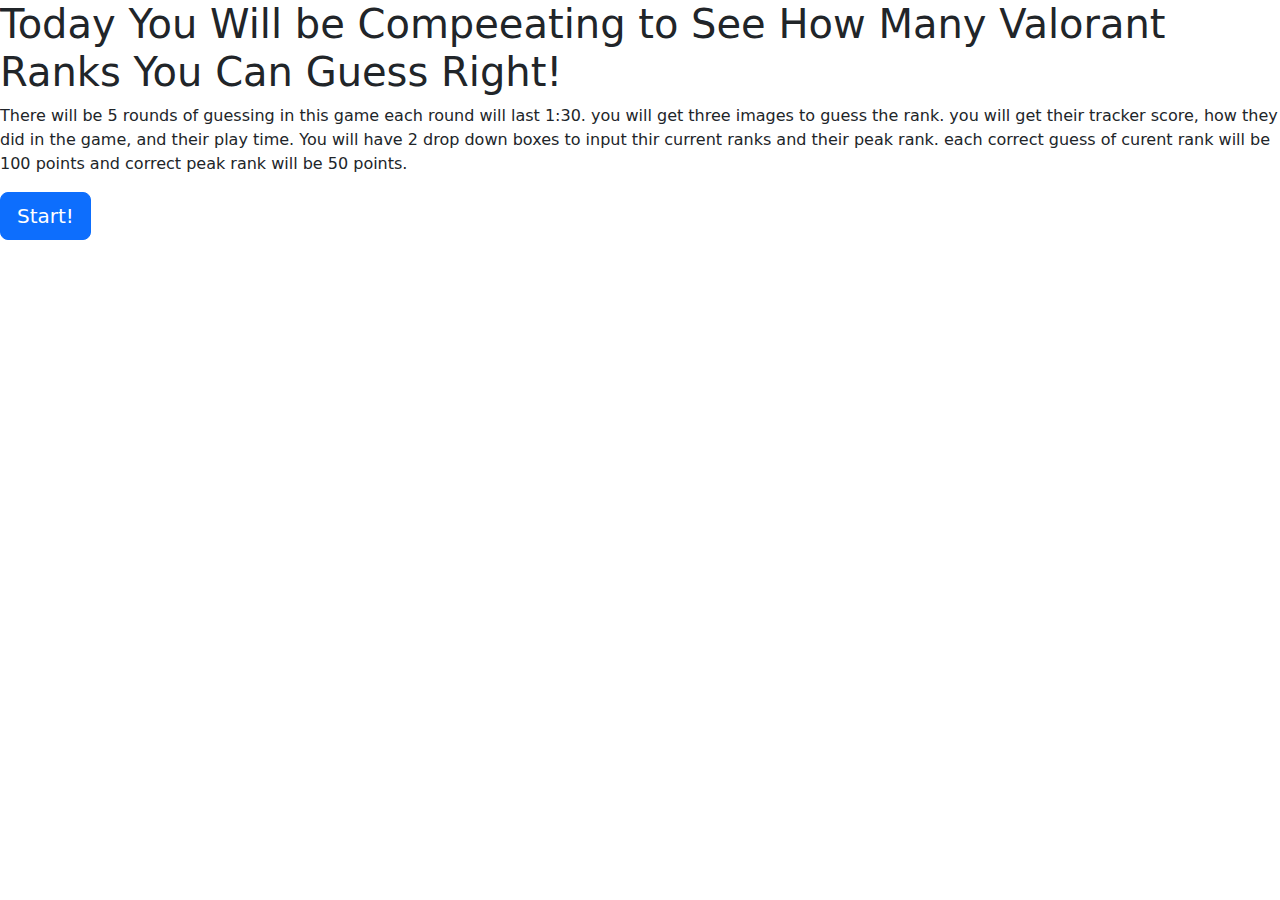
==== index.html @ 827e5f45 "first commit" ====
<!DOCTYPE html>
    <html lang="en">
        <head>
            <meta charset="UTF-8">
            <meta name="viewport" content="width=device-width, initial-scale=1.0">
            <script src="https://cdn.jsdelivr.net/npm/bootstrap@5.3.3/dist/js/bootstrap.bundle.min.js" integrity="sha384-YvpcrYf0tY3lHB60NNkmXc5s9fDVZLESaAA55NDzOxhy9GkcIdslK1eN7N6jIeHz" crossorigin="anonymous"></script>
            <link href="https://cdn.jsdelivr.net/npm/bootstrap@5.3.3/dist/css/bootstrap.min.css" rel="stylesheet" integrity="sha384-QWTKZyjpPEjISv5WaRU9OFeRpok6YctnYmDr5pNlyT2bRjXh0JMhjY6hW+ALEwIH" crossorigin="anonymous">
            <title>Guess That Valorant Rank</title>
        </head>
        <body>
            <h1>Today You Will be Compeeating to See How Many Valorant Ranks You Can Guess Right!</h1>
            <p>
                There will be 5 rounds of guessing in this game each round will last 1:30. you will get three images to guess the rank. you will get their tracker score, how they did in the game, and their play time. You will have 2 drop down boxes to input thir current ranks and their peak rank. each correct guess of curent rank will be 100 points and correct peak rank will be 50 points. 
            </p>
            <div class="row">
                <div class="col-md-12">
                    <a href="Round1.html" class="btn btn-primary btn-lg btn-block">Start!</a>
                </div>
            </div>
            
            
        </body>
    </html>
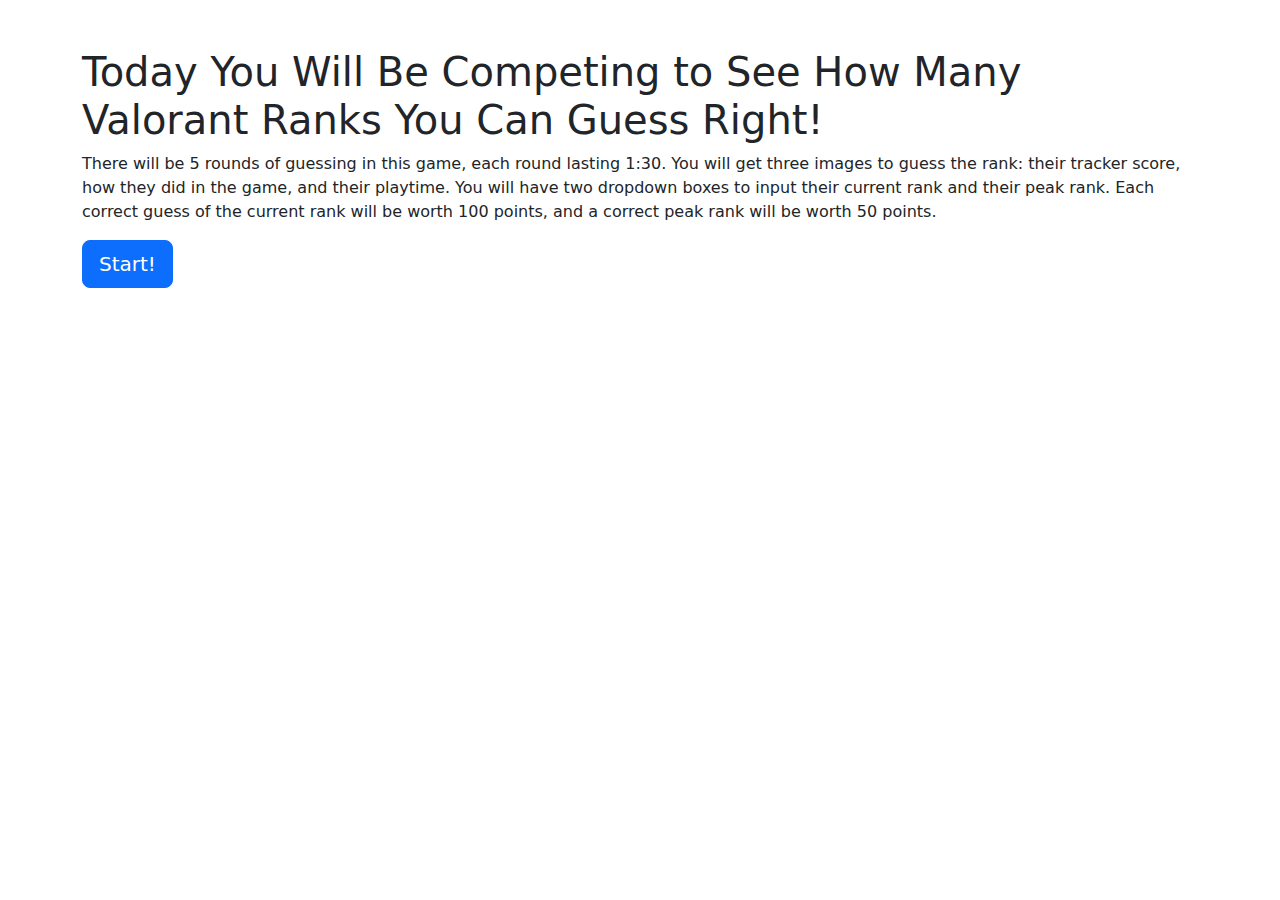
==== commit 4b4bd3d5: "first functional prototype" ====
--- a/index.html
+++ b/index.html
@@ -1,23 +1,26 @@
 <!DOCTYPE html>
-    <html lang="en">
-        <head>
-            <meta charset="UTF-8">
-            <meta name="viewport" content="width=device-width, initial-scale=1.0">
-            <script src="https://cdn.jsdelivr.net/npm/bootstrap@5.3.3/dist/js/bootstrap.bundle.min.js" integrity="sha384-YvpcrYf0tY3lHB60NNkmXc5s9fDVZLESaAA55NDzOxhy9GkcIdslK1eN7N6jIeHz" crossorigin="anonymous"></script>
-            <link href="https://cdn.jsdelivr.net/npm/bootstrap@5.3.3/dist/css/bootstrap.min.css" rel="stylesheet" integrity="sha384-QWTKZyjpPEjISv5WaRU9OFeRpok6YctnYmDr5pNlyT2bRjXh0JMhjY6hW+ALEwIH" crossorigin="anonymous">
-            <title>Guess That Valorant Rank</title>
-        </head>
-        <body>
-            <h1>Today You Will be Compeeating to See How Many Valorant Ranks You Can Guess Right!</h1>
-            <p>
-                There will be 5 rounds of guessing in this game each round will last 1:30. you will get three images to guess the rank. you will get their tracker score, how they did in the game, and their play time. You will have 2 drop down boxes to input thir current ranks and their peak rank. each correct guess of curent rank will be 100 points and correct peak rank will be 50 points. 
-            </p>
-            <div class="row">
-                <div class="col-md-12">
-                    <a href="Round1.html" class="btn btn-primary btn-lg btn-block">Start!</a>
-                </div>
+<html lang="en">
+<head>
+    <meta charset="UTF-8">
+    <meta name="viewport" content="width=device-width, initial-scale=1.0">
+    <script src="https://cdn.jsdelivr.net/npm/bootstrap@5.3.3/dist/js/bootstrap.bundle.min.js" integrity="sha384-YvpcrYf0tY3lHB60NNkmXc5s9fDVZLESaAA55NDzOxhy9GkcIdslK1eN7N6jIeHz" crossorigin="anonymous"></script>
+    <link rel="stylesheet" href="styles.css">
+    <link href="https://cdn.jsdelivr.net/npm/bootstrap@5.3.3/dist/css/bootstrap.min.css" rel="stylesheet" integrity="sha384-QWTKZyjpPEjISv5WaRU9OFeRpok6YctnYmDr5pNlyT2bRjXh0JMhjY6hW+ALEwIH" crossorigin="anonymous">
+    <title>Guess That Valorant Rank</title>
+</head>
+<body>
+    <div class="container mt-5">
+        <div class="jumbotron">
+            <h1>Today You Will Be Competing to See How Many Valorant Ranks You Can Guess Right!</h1>
+        </div>
+        <p>
+            There will be 5 rounds of guessing in this game, each round lasting 1:30. You will get three images to guess the rank: their tracker score, how they did in the game, and their playtime. You will have two dropdown boxes to input their current rank and their peak rank. Each correct guess of the current rank will be worth 100 points, and a correct peak rank will be worth 50 points.
+        </p>
+        <div class="row">
+            <div class="col-md-12">
+                <a href="Round1.html" class="btn btn-primary btn-lg btn-block">Start!</a>
             </div>
-            
-            
-        </body>
-    </html>+        </div>
+    </div>
+</body>
+</html>
